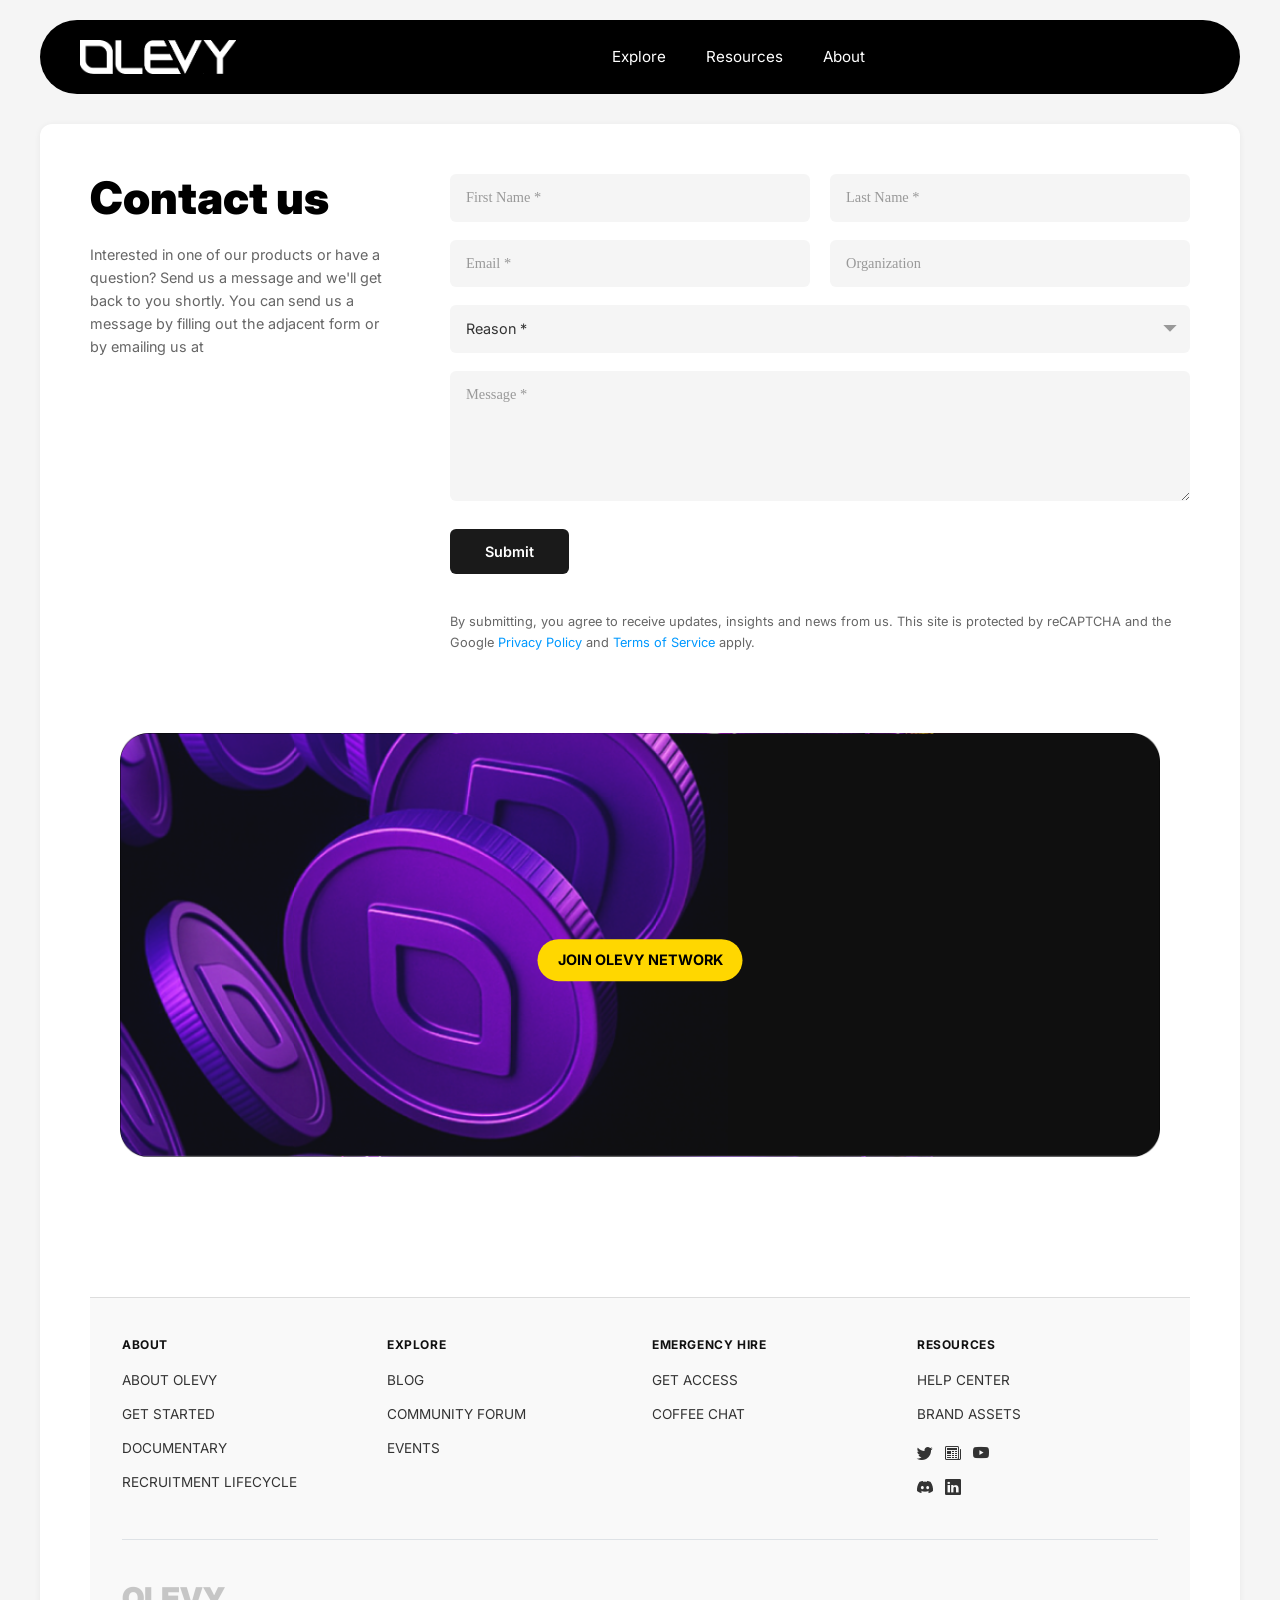
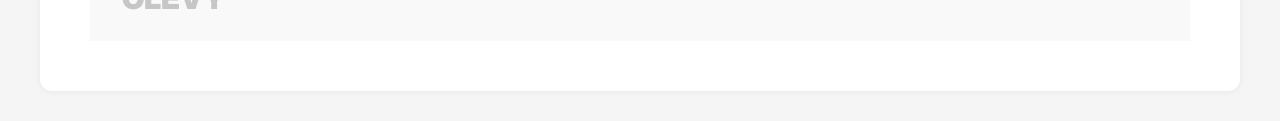
==== Contact-docs.html @ 502a25f0 "first commit olevy site" ====
<!doctype html>
<html lang="en">
  <head>
    <meta charset="utf-8" />
    <meta name="viewport" content="width=device-width, initial-scale=1" />
    <title>Olevy Contact — Bootstrap</title>
    <link href="https://cdn.jsdelivr.net/npm/bootstrap@5.3.3/dist/css/bootstrap.min.css" rel="stylesheet">
    <link href="https://cdn.jsdelivr.net/npm/bootstrap-icons@1.11.3/font/bootstrap-icons.css" rel="stylesheet">
    <link rel="stylesheet" href="/olevy-docs.css">
  </head>
  <body>
    <!-- Header -->
    <div class="header-rounded">
      <!-- <div class="logo">OLEVY</div> -->
       <img src="./img/tempImageuhaO3F 1.png" alt="" class="brand-logo">
      <nav>
        <a href="/olevy-docs.html">Explore</a>
        <a href="#">Resources</a>
        <a href="#">About</a>
      </nav>
    </div>

    <!-- Contact Section -->
    <div class="contact-container">
      <div class="contact-wrapper">
        <!-- Left Content -->
        <div class="contact-left">
          <h1>Contact us</h1>
          <p>Interested in one of our products or have a question? Send us a message and we'll get back to you shortly. You can send us a message by filling out the adjacent form or by emailing us at</p>
        </div>

        <!-- Right Form -->
        <div class="contact-right">
          <div class="form-row">
            <div class="form-group">
              <input type="text" class="form-input" placeholder="First Name *" required>
            </div>
            <div class="form-group">
              <input type="text" class="form-input" placeholder="Last Name *" required>
            </div>
          </div>

          <div class="form-row">
            <div class="form-group">
              <input type="email" class="form-input" placeholder="Email *" required>
            </div>
            <div class="form-group">
              <input type="text" class="form-input" placeholder="Organization">
            </div>
          </div>

          <div class="form-row full">
            <div class="form-group">
              <select class="form-select" required>
                <option value="">Reason *</option>
                <option value="general">General Inquiry</option>
                <option value="support">Support</option>
                <option value="partnership">Partnership</option>
                <option value="other">Other</option>
              </select>
            </div>
          </div>

          <div class="form-row full">
            <div class="form-group">
              <textarea class="form-input" placeholder="Message *" required></textarea>
            </div>
          </div>

          <button class="btn-submit">Submit</button>

          <div class="form-note">
            By submitting, you agree to receive updates, insights and news from us. This site is protected by reCAPTCHA and the Google <a href="#">Privacy Policy</a> and <a href="#">Terms of Service</a> apply.
          </div>
        </div>
      </div>
       <!-- Image Section -->
    <div class="image-section">
    <div style="position: relative; display: inline-block;">
      <img src="./img/Frame 40.png">
      <button class="join-button" style="position: absolute; top: 50%; left: 50%; transform: translate(-50%, -50%);">JOIN OLEVY NETWORK</button>
    </div>
    </div>
     <!-- Footer -->
    <footer>
      <div class="container">
        <div class="row g-4 mb-4">
          <div class="col-6 col-md-3">
            <h3>ABOUT</h3>
            <ul class="list-unstyled">
              <li><a href="#">ABOUT OLEVY</a></li>
              <li><a href="#">GET STARTED</a></li>
              <li><a href="#">DOCUMENTARY</a></li>
              <li><a href="#">RECRUITMENT LIFECYCLE</a></li>
            </ul>
          </div>
          <div class="col-6 col-md-3">
            <h3>EXPLORE</h3>
            <ul class="list-unstyled">
              <li><a href="#">BLOG</a></li>
              <li><a href="#">COMMUNITY FORUM</a></li>
              <li><a href="#">EVENTS</a></li>
            </ul>
          </div>
          <div class="col-6 col-md-3">
            <h3>EMERGENCY HIRE</h3>
            <ul class="list-unstyled">
              <li><a href="#">GET ACCESS</a></li>
              <li><a href="#">COFFEE CHAT</a></li>
            </ul>
          </div>
          <div class="col-6 col-md-3">
            <h3>RESOURCES</h3>
            <ul class="list-unstyled">
              <li><a href="#">HELP CENTER</a></li>
              <li><a href="#">BRAND ASSETS</a></li>
              <li class="mt-3">
                <div class="social-icons">
                  <a href="#"><i class="bi bi-twitter"></i></a>
                  <a href="#"><i class="bi bi-newspaper"></i></a>
                  <a href="#"><i class="bi bi-youtube"></i></a>
                </div>
              </li>
              <li>
                <div class="social-icons">
                  <a href="#"><i class="bi bi-discord"></i></a>
                  <a href="#"><i class="bi bi-linkedin"></i></a>
                </div>
              </li>
            </ul>
          </div>
        </div>
        <div class="border-top pt-3">
          <div class="footer-logo">OLEVY</div>
        </div>
      </div>
    </footer>

    </div>

   

   
    <script src="https://cdn.jsdelivr.net/npm/bootstrap@5.3.3/dist/js/bootstrap.bundle.min.js"></script>
  </body>
</html>
---- olevy-docs.css ----
/* Bootstrap-based Olevy Docs custom styles */
@import url('https://fonts.googleapis.com/css2?family=Inter:wght@400;600;700;800&display=swap');

:root {
  --bs-body-font-family: 'Inter', system-ui, -apple-system, 'Segoe UI', Roboto, 'Helvetica Neue', Arial;
}

body {
  font-family: 'Inter', sans-serif;
  background-color: #fff;
  color: #111;
}

.bg-black-custom {
  background-color: #000 !important;
}
.text-white-custom { color: #fff !important; }
.rounded-bottom { border-bottom-left-radius: .5rem; border-bottom-right-radius: .5rem; }

.brand .logo-text { color: #fff; }

.sidebar { 
  background-color: #fff; 
  border-color: #ddd; 
  padding-bottom: 2rem; 
  /* margin-top: 4rem;  */
  overflow-y: auto; /* vertical scrolling */
  scrollbar-width: thin; /* Firefox thin scrollbar */
  scrollbar-color: #888 #f1f1f1; /* thumb and track colors for Firefox */
  /* keep sidebar full height minus header */
  height: calc(100vh - 4.5rem);
}

/* WebKit scrollbar styles for a sleek professional look */
.sidebar::-webkit-scrollbar {
  width: 8px;
}
.sidebar::-webkit-scrollbar-track {
  background: #f1f1f1;
}
.sidebar::-webkit-scrollbar-thumb {
  background-color: #888;
  border-radius: 4px;
  border: 2px solid #f1f1f1;
}
.sidebar::-webkit-scrollbar-thumb:hover {
  background-color: #555;
}
.sidebar .accordion-button { color: #444; font-size: .95rem; }
.sidebar-child { font-size: .75rem; color: #666; display: block; padding: .25rem 0; }
.sidebar-child:hover { color: #000; }
.navbar-menu{white-space: nowrap;}

/* Footer small tweaks */
.footer { background: transparent; }
.footer .footer-title { font-size: 1.125rem; }

/* Utility overrides matching the React version */
.text-muted.small { font-size: .75rem; };

.search-field{
  border-radius: 50px;
  /* width: 17rem; */
  padding-right: 2rem;
  background-color: yellow;
}


@media (max-width: 880px) {
  .search-field{
    width: 11rem;
    background-color: red;
  }
}


@media (max-width: 767.98px) {
  .sidebar {
    /* start hidden on mobile, slide over content when opened */
    position: fixed;
    left: -100%;
    top: 4.5rem;
    height: calc(100vh - 4.5rem);
    width: 100%;
    max-width: 14rem;
    overflow-y: auto;
    z-index: 999;
    background: #fff;
    border-right: 1px solid #ddd;
    transition: left 0.25s ease;
  }

  .sidebar.open {
    left: 0;
  }

  main {
    opacity: 1;
    position: relative;
    margin-left: 0; /* don't reserve space for hidden sidebar */
  }
}

@media (min-width: 768px) {
  .sidebar {
    position: relative;
    margin-left: 0;
  }
  
  main {
    margin-left: 0;
  }
}

.brand-logo {
 width: 120px;
    height: 50px;

  object-fit: contain;
  display: inline-block;
}

@media (min-width: 768px) {
  .brand-logo {
    width: 156px;
        height: 44px;
  }
}

/* Hamburger Menu Styles */
.navbar-toggler {
  width: 50px;
  height: 40px;
  display: flex;
  align-items: center;
  justify-content: center;
  padding: 0;
}

.navbar-toggler-icon {
  width: 25px;
  height: 20px;
  display: inline-block;
  background: no-repeat center center;
  background-size: 100% 100%;
  background-image: url("data:image/svg+xml,%3csvg xmlns='http://www.w3.org/2000/svg' viewBox='0 0 30 30'%3e%3cpath stroke='%23fff' stroke-linecap='round' stroke-miterlimit='10' stroke-width='2' d='M4 7h22M4 15h22M4 23h22'/%3e%3c/svg%3e");
}

.mobile-menu {
  background-color: #1a1a1a;
  padding: 1rem;
  border-top: 1px solid #444;
  display: flex;
  flex-direction: column;
  gap: 0.5rem;
}

.mobile-menu a {
  color: #fff;
  text-decoration: none;
  padding: 0.75rem 0;
  border-bottom: 1px solid #333;
  font-size: 0.95rem;
}

.mobile-menu a:last-of-type {
  border-bottom: none;
}

@media (max-width: 575px) {
  header {
    padding: 0.75rem 0.5rem !important;
  }
  
  .brand-logo {
    width: 50px;
    height: 30px;
  }
  
  .mobile-menu {
    padding: 0.75rem;
  }
  
  .mobile-menu a {
    padding: 0.5rem 0;
    font-size: 0.85rem;
  }
  
  main {
    margin-left: 12rem;
  }
  
  .sidebar {
    max-width: 12rem !important;
  }
}

.form-control{
  border-radius: 20px;
}

#modalEmail{
  border-radius: 0px;
  padding: 10px;
}
#modalSubscribe{
padding: 10px;
}

/* ------------------------------------------------------------------------------------------------------------------ */
/*--------------------------------------------------- contact page style *---------------------------------------------/
/*------------------------------------------------------------------------------------------------------------------  */

   body {
        background-color: #f5f5f5;
      }

      /* Header Styling */
      .header-rounded {
        background-color: #000;
        color: #fff;
        border-radius: 50px;
        padding: 15px 40px;
        margin: 20px auto;
        max-width: 1200px;
        display: flex;
        align-items: center;
        justify-content: space-between;
        gap: 40px;
      }

      .header-rounded .logo {
        font-size: 1.3rem;
        font-weight: 900;
        white-space: nowrap;
      }

      .header-rounded nav {
        flex: 1;
        display: flex;
        justify-content: center;
        gap: 40px;
      }

      .header-rounded nav a {
        color: #fff;
        text-decoration: none;
        font-size: 0.95rem;
        transition: opacity 0.3s;
      }

      .header-rounded nav a:hover {
        opacity: 0.7;
      }

      @media (max-width: 768px) {
        .header-rounded {
          /* flex-direction: column; */
          /* gap: 20px; */
          padding: 15px 20px;
          border-radius: 30px;
          margin: 15px;
        }

        .header-rounded nav {
          gap: 20px;
          font-size: 0.85rem;
        }
      }

      /* Contact Container */
      .contact-container {
        background: #fff;
        border: none;
        box-shadow: 0 1px 6px rgba(0,0,0,0.06);
        border-radius: 12px;
        padding: 50px;
        margin: 30px auto;
        max-width: 1200px;
      }

      .contact-wrapper {
        display: grid;
        grid-template-columns: auto 1fr;
        gap: 60px;
        align-items: flex-start;
      }

      .contact-left {
        max-width: 300px;
      }

      .contact-left h1 {
        font-size: 2.8rem;
        font-weight: 900;
        margin-bottom: 20px;
        color: #000;
        line-height: 1.1;
      }

      .contact-left p {
        font-size: 0.9rem;
        color: #666;
        line-height: 1.6;
        margin-bottom: 0;
      }

      .contact-right {
        display: flex;
        flex-direction: column;
        gap: 18px;
        flex: 1;
      }

      /* Form Row */
      .form-row {
        display: grid;
        grid-template-columns: 1fr 1fr;
        gap: 20px;
      }

      .form-row.full {
        grid-template-columns: 1fr;
      }

      .form-group {
        display: flex;
        flex-direction: column;
      }

      .form-input {
        background-color: #f5f5f5;
        border: none;
        border-radius: 6px;
        padding: 13px 16px;
        font-size: 0.9rem;
        color: #333;
        font-family: -apple-system, BlinkMacSystemFont, 'Segoe UI', Roboto;
      }

      .form-input::placeholder {
        color: #999;
      }

      .form-input:focus {
        outline: none;
        background-color: #ececec;
      }

      .form-select {
        width: 100%;
        background-color: #f5f5f5;
        border: none;
        border-radius: 6px; 
        padding: 13px 16px;
        font-size: 0.9rem;
        color: #333;
        cursor: pointer;
        appearance: none;
        background-image: url("data:image/svg+xml,%3Csvg xmlns='http://www.w3.org/2000/svg' width='12' height='8' viewBox='0 0 12 8'%3E%3Cpath fill='%23999' d='M1 1l5 5 5-5'/%3E%3C/svg%3E");
        background-repeat: no-repeat;
        background-position: right 12px center;
        padding-right: 40px;
      }

      .form-select:focus {
        outline: none;
        background-color: #ececec;
      }

      textarea.form-input {
        resize: vertical;
        min-height: 130px;
        font-family: -apple-system, BlinkMacSystemFont, 'Segoe UI', Roboto;
      }

      .btn-submit {
        background-color: #1a1a1a;
        color: #fff;
        border: none;
        border-radius: 6px;
        padding: 12px 35px;
        font-size: 0.9rem;
        font-weight: 600;
        cursor: pointer;
        transition: background-color 0.3s;
        align-self: flex-start;
        margin-top: 10px;
      }

      .btn-submit:hover {
        background-color: #333;
      }

      .form-note {
        font-size: 0.8rem;
        color: #666;
        line-height: 1.6;
        margin-top: 20px;
      }

      .form-note a {
        color: #0099ff;
        text-decoration: none;
      }

      .form-note a:hover {
        text-decoration: underline;
      }

      @media (max-width: 1024px) {
        .contact-wrapper {
          grid-template-columns: 1fr;
          gap: 40px;
        }

        .contact-left {
          max-width: 100%;
        }
      }

      @media (max-width: 768px) {
        .contact-container {
          padding: 30px;
          margin: 20px;
        }

        .contact-left h1 {
          font-size: 2rem;
        }

        .form-row {
          grid-template-columns: 1fr;
          gap: 15px;
        }
      }

      @media (max-width: 576px) {
        .contact-container {
          padding: 20px;
          border-width: 2px;
        }

        .contact-left h1 {
          font-size: 1.8rem;
        }

        .form-input,
        .form-select {
          padding: 10px 12px;
          font-size: 0.85rem;
        }
      }

      /* Image Section */
      .image-section {
        /* background: linear-gradient(135deg, #1a1a1a 0%, #000 100%); */
        border-radius: 20px;
        padding: 50px 30px;
        text-align: center;
        margin: 30px auto;
        max-width: 1200px;
        overflow: hidden;
      }

      .image-section img {
        max-width: 100%;
        height: auto;
        border-radius: 8px;
        margin-bottom: 30px;
      }

      .join-button {
        background-color: #ffd700;
        color: #000;
        border: none;
        border-radius: 50px;
        padding: 10px 20px;
        font-size: 0.9rem;
        font-weight: 700;
        cursor: pointer;
        display: inline-block;
        transition: background-color 0.3s, transform 0.12s;
        white-space: nowrap;
        box-sizing: border-box;
        z-index: 2;
        min-width: 160px;
      }

      .join-button:hover {
        background-color: #ffed4e;
        transform: translateY(-1px);
      }

      @media (max-width: 480px) {
        .join-button {
          min-width: auto;
          padding: 8px 12px;
          font-size: 0.78rem;
          white-space: normal;
        }
      }

      /* Footer */
      footer {
        background-color: #f9f9f9;
        border-top: 1px solid #ddd;
        padding: 40px 20px 20px;
        margin-top: 60px;
      }

      footer h3 {
        font-size: 0.75rem;
        font-weight: 700;
        letter-spacing: 0.05em;
        margin-bottom: 15px;
        text-transform: uppercase;
      }

      footer a {
        font-size: 0.85rem;
        color: #333;
        text-decoration: none;
      }

      footer a:hover {
        color: #0099ff;
      }

      footer ul li {
        margin-bottom: 10px;
      }

      .footer-logo {
        font-size: 1.875rem;
        font-weight: 900;
        color: #000;
        opacity: 0.2;
        margin-top: 20px;
      }

      .social-icons {
        display: flex;
        gap: 12px;
      }

      .social-icons a {
        font-size: 1rem;
        color: #333;
      }

      /* Top banner */
      .top-banner{
        background: linear-gradient(90deg,#7c3aed,#9f7aea);
        color:#fff;
        padding:1rem;
        align-items:center;
        gap:.75rem;
      }
      .top-banner .banner-text{font-size:0.95rem}
      .top-banner .banner-link{color:rgba(255,255,255,0.95); font-weight:700; margin-left:.4rem}
      .top-banner .banner-close{background:transparent;border:0;color:#fff;font-size:1.1rem;padding:.25rem .5rem}

      /* Modal popup styles */
      .olevy-modal{
        position:fixed;
        inset:0;
        display:flex;
        align-items:center;
        justify-content:center;
        background:rgba(0,0,0,0.45);
        z-index:2000;
        padding:1rem;
      }
      .olevy-modal-content{
        background:#fff;
        border-radius:8px;
        max-width:680px;
        /* width:100%; */
        padding:1.5rem;
        box-shadow:0 8px 30px rgba(0,0,0,0.2);
        position:relative;
        text-align: center;
      }
      .olevy-modal-content h3{margin:0 0 .25rem 0}
      .olevy-modal-content p{margin:0 0 .75rem 0}
      .olevy-modal .modal-close{position:absolute;right:.6rem;top:.4rem;border:0;background:transparent;font-size:1.25rem}
      .olevy-modal .modal-form{margin-top:.5rem}

      /* Footer art responsive */
      .footer-art-wrap{display:flex;justify-content:center;align-items:center}
      .footer-art{width:100%;height:auto;max-height:220px;object-fit:contain;opacity:0.18}

      @media (max-width:768px){
        .footer-art{max-height:140px;opacity:0.28}
        .olevy-modal-content{max-width:92%;padding:1rem}
        .top-banner .banner-text{font-size:0.9rem}
      }

      @media (max-width:420px){
        .top-banner .banner-text{font-size:0.82rem}
        .brand-logo{width:44px;height:28px}
      }
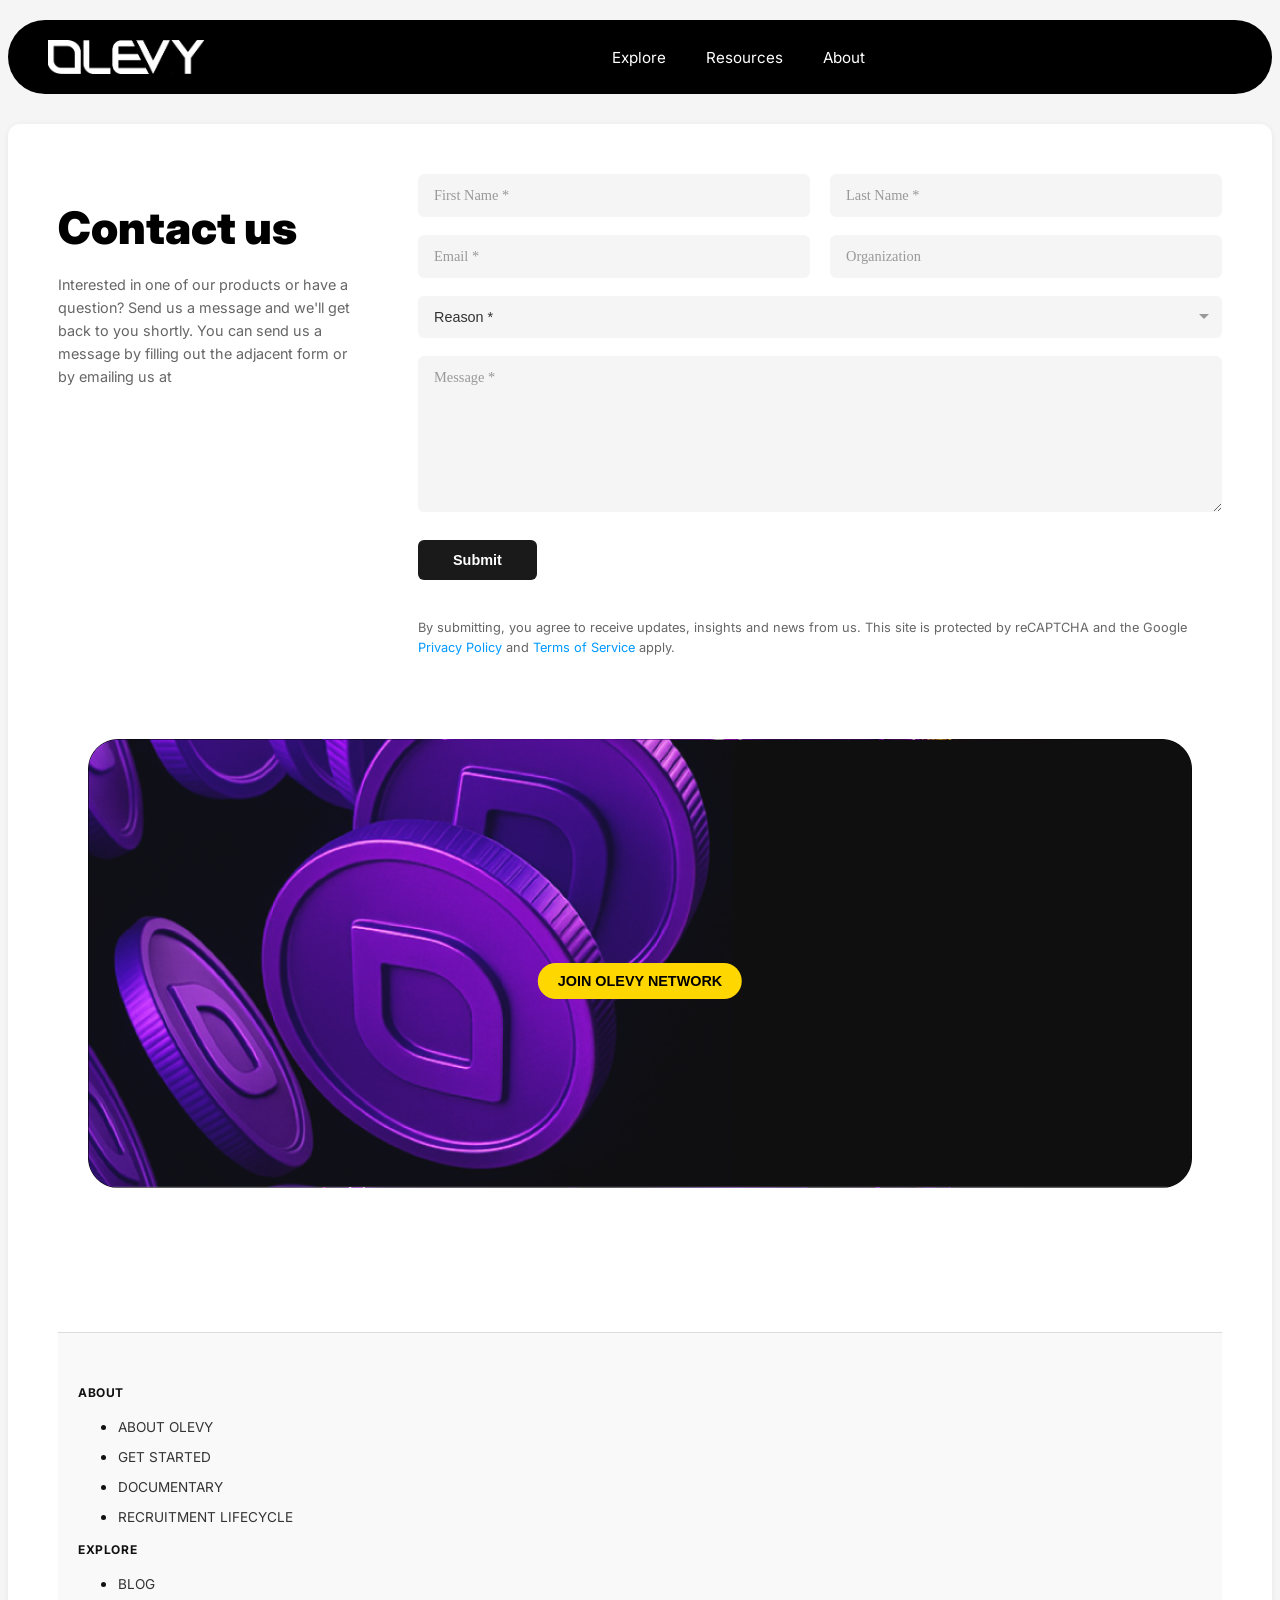
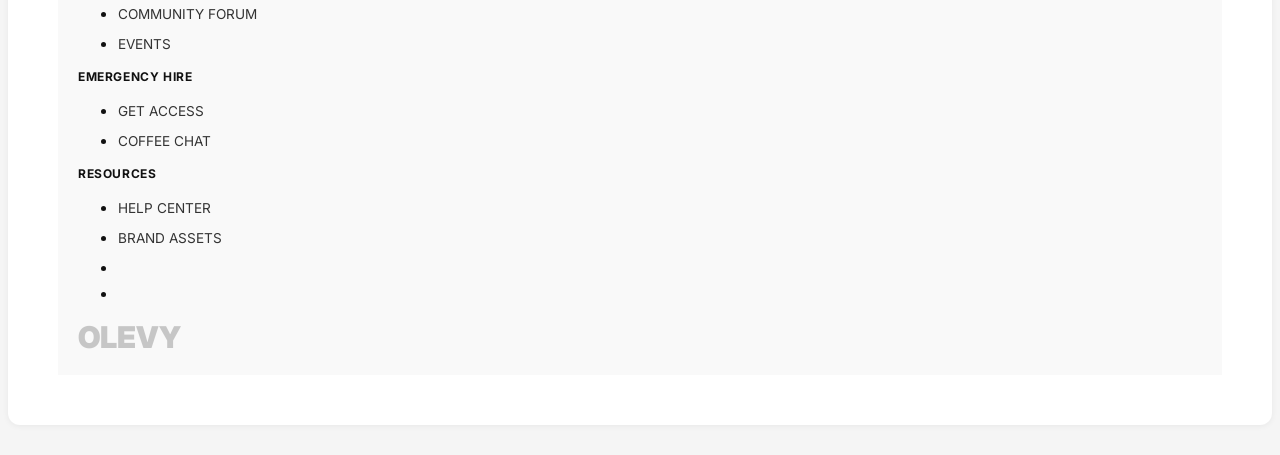
==== commit 7eadbca5: "new style changes added" ====
--- a/Contact-docs.html
+++ b/Contact-docs.html
@@ -4,9 +4,10 @@
     <meta charset="utf-8" />
     <meta name="viewport" content="width=device-width, initial-scale=1" />
     <title>Olevy Contact — Bootstrap</title>
-    <link href="https://cdn.jsdelivr.net/npm/bootstrap@5.3.3/dist/css/bootstrap.min.css" rel="stylesheet">
-    <link href="https://cdn.jsdelivr.net/npm/bootstrap-icons@1.11.3/font/bootstrap-icons.css" rel="stylesheet">
-    <link rel="stylesheet" href="/olevy-docs.css">
+    <!-- local Bootstrap CSS and icons (downloaded into the project) -->
+    <link href="vendor/bootstrap/css/bootstrap.min.css" rel="stylesheet">
+    <link href="vendor/bootstrap-icons/bootstrap-icons.css" rel="stylesheet">
+    <link rel="stylesheet" href="olevy-docs.css">
   </head>
   <body>
     <!-- Header -->
@@ -141,6 +142,7 @@
    
 
    
-    <script src="https://cdn.jsdelivr.net/npm/bootstrap@5.3.3/dist/js/bootstrap.bundle.min.js"></script>
+    <!-- local Bootstrap JS bundle -->
+    <script src="vendor/bootstrap/js/bootstrap.bundle.min.js"></script>
   </body>
 </html>
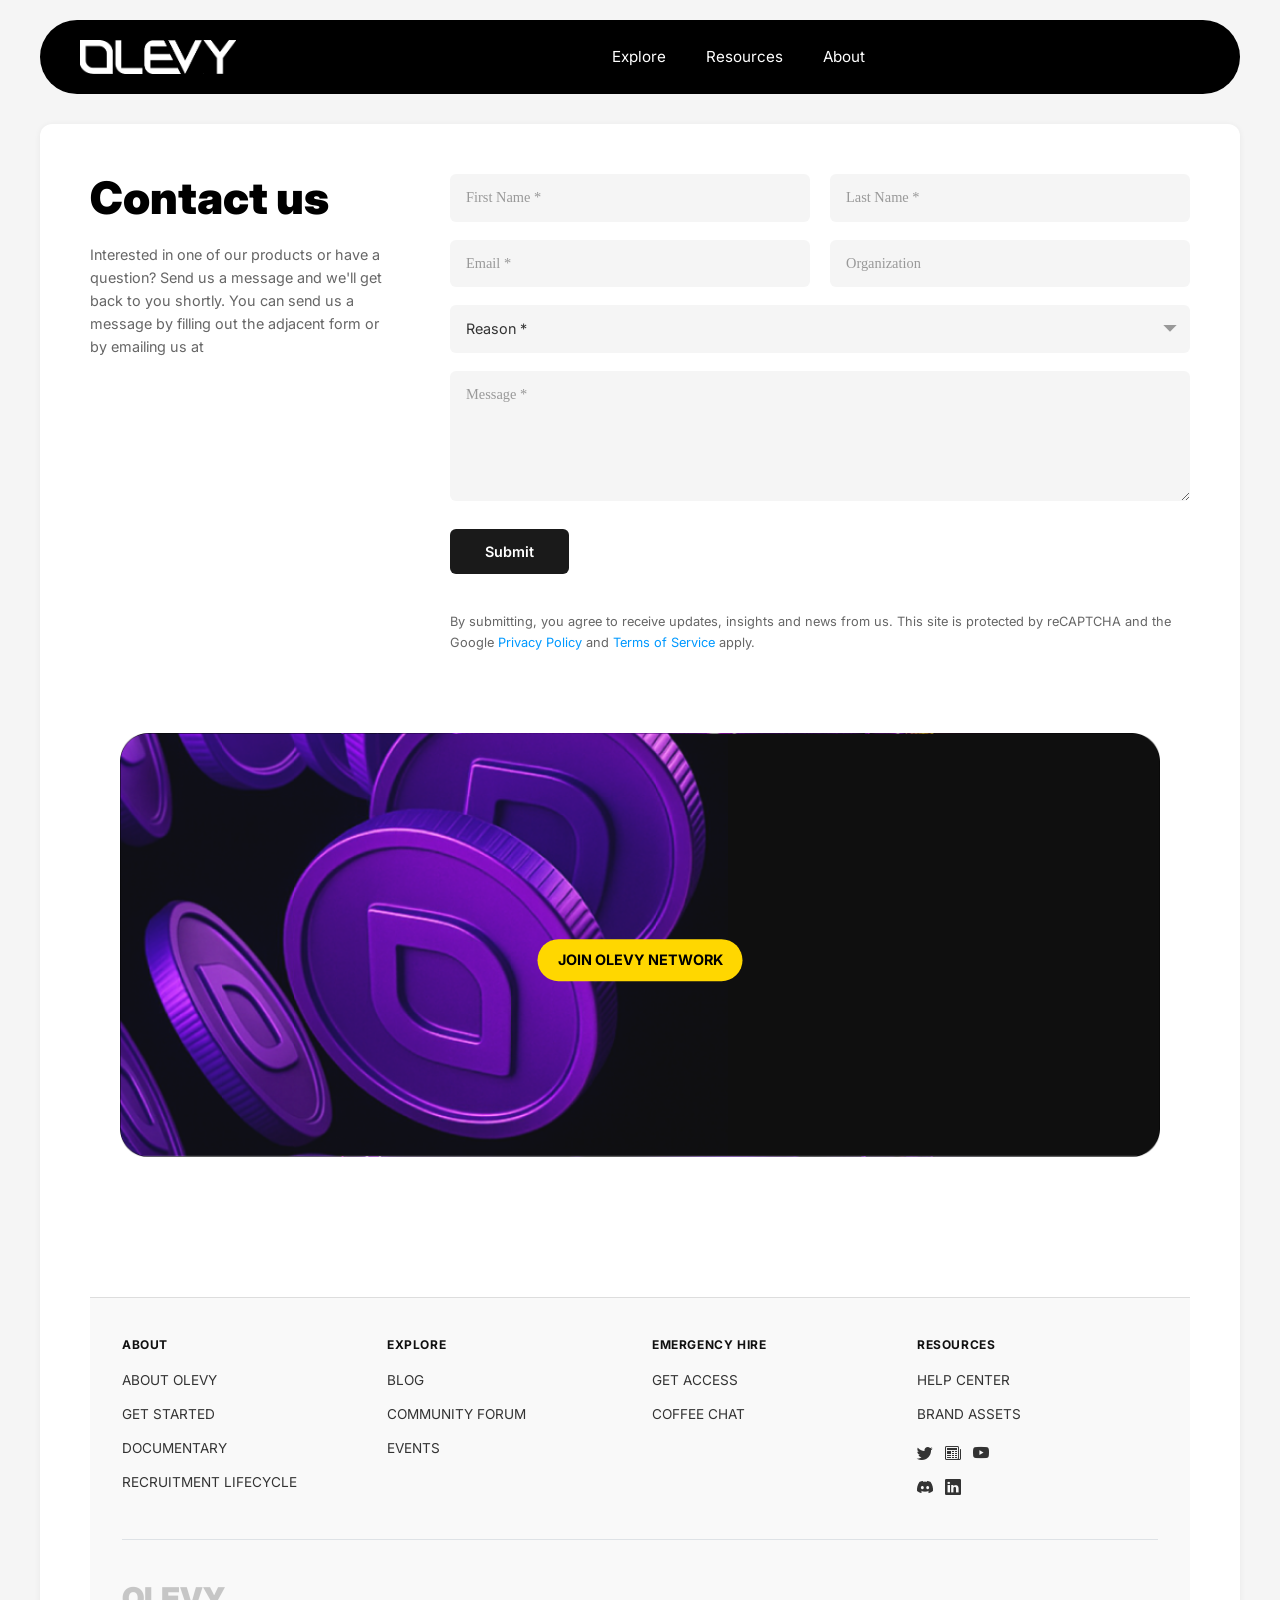
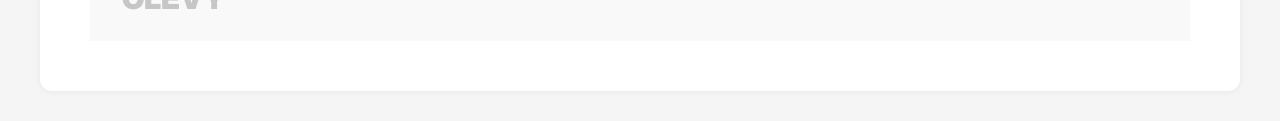
==== commit df2ad83c: "new style changes added and links updated" ====
--- a/Contact-docs.html
+++ b/Contact-docs.html
@@ -4,9 +4,8 @@
     <meta charset="utf-8" />
     <meta name="viewport" content="width=device-width, initial-scale=1" />
     <title>Olevy Contact — Bootstrap</title>
-    <!-- local Bootstrap CSS and icons (downloaded into the project) -->
-    <link href="vendor/bootstrap/css/bootstrap.min.css" rel="stylesheet">
-    <link href="vendor/bootstrap-icons/bootstrap-icons.css" rel="stylesheet">
+    <link href="https://cdn.jsdelivr.net/npm/bootstrap@5.3.3/dist/css/bootstrap.min.css" rel="stylesheet">
+    <link href="https://cdn.jsdelivr.net/npm/bootstrap-icons@1.11.3/font/bootstrap-icons.css" rel="stylesheet">
     <link rel="stylesheet" href="olevy-docs.css">
   </head>
   <body>
@@ -15,7 +14,7 @@
       <!-- <div class="logo">OLEVY</div> -->
        <img src="./img/tempImageuhaO3F 1.png" alt="" class="brand-logo">
       <nav>
-        <a href="/olevy-docs.html">Explore</a>
+        <a href="olevy-docs.html">Explore</a>
         <a href="#">Resources</a>
         <a href="#">About</a>
       </nav>
@@ -142,7 +141,6 @@
    
 
    
-    <!-- local Bootstrap JS bundle -->
-    <script src="vendor/bootstrap/js/bootstrap.bundle.min.js"></script>
+    <script src="https://cdn.jsdelivr.net/npm/bootstrap@5.3.3/dist/js/bootstrap.bundle.min.js"></script>
   </body>
 </html>
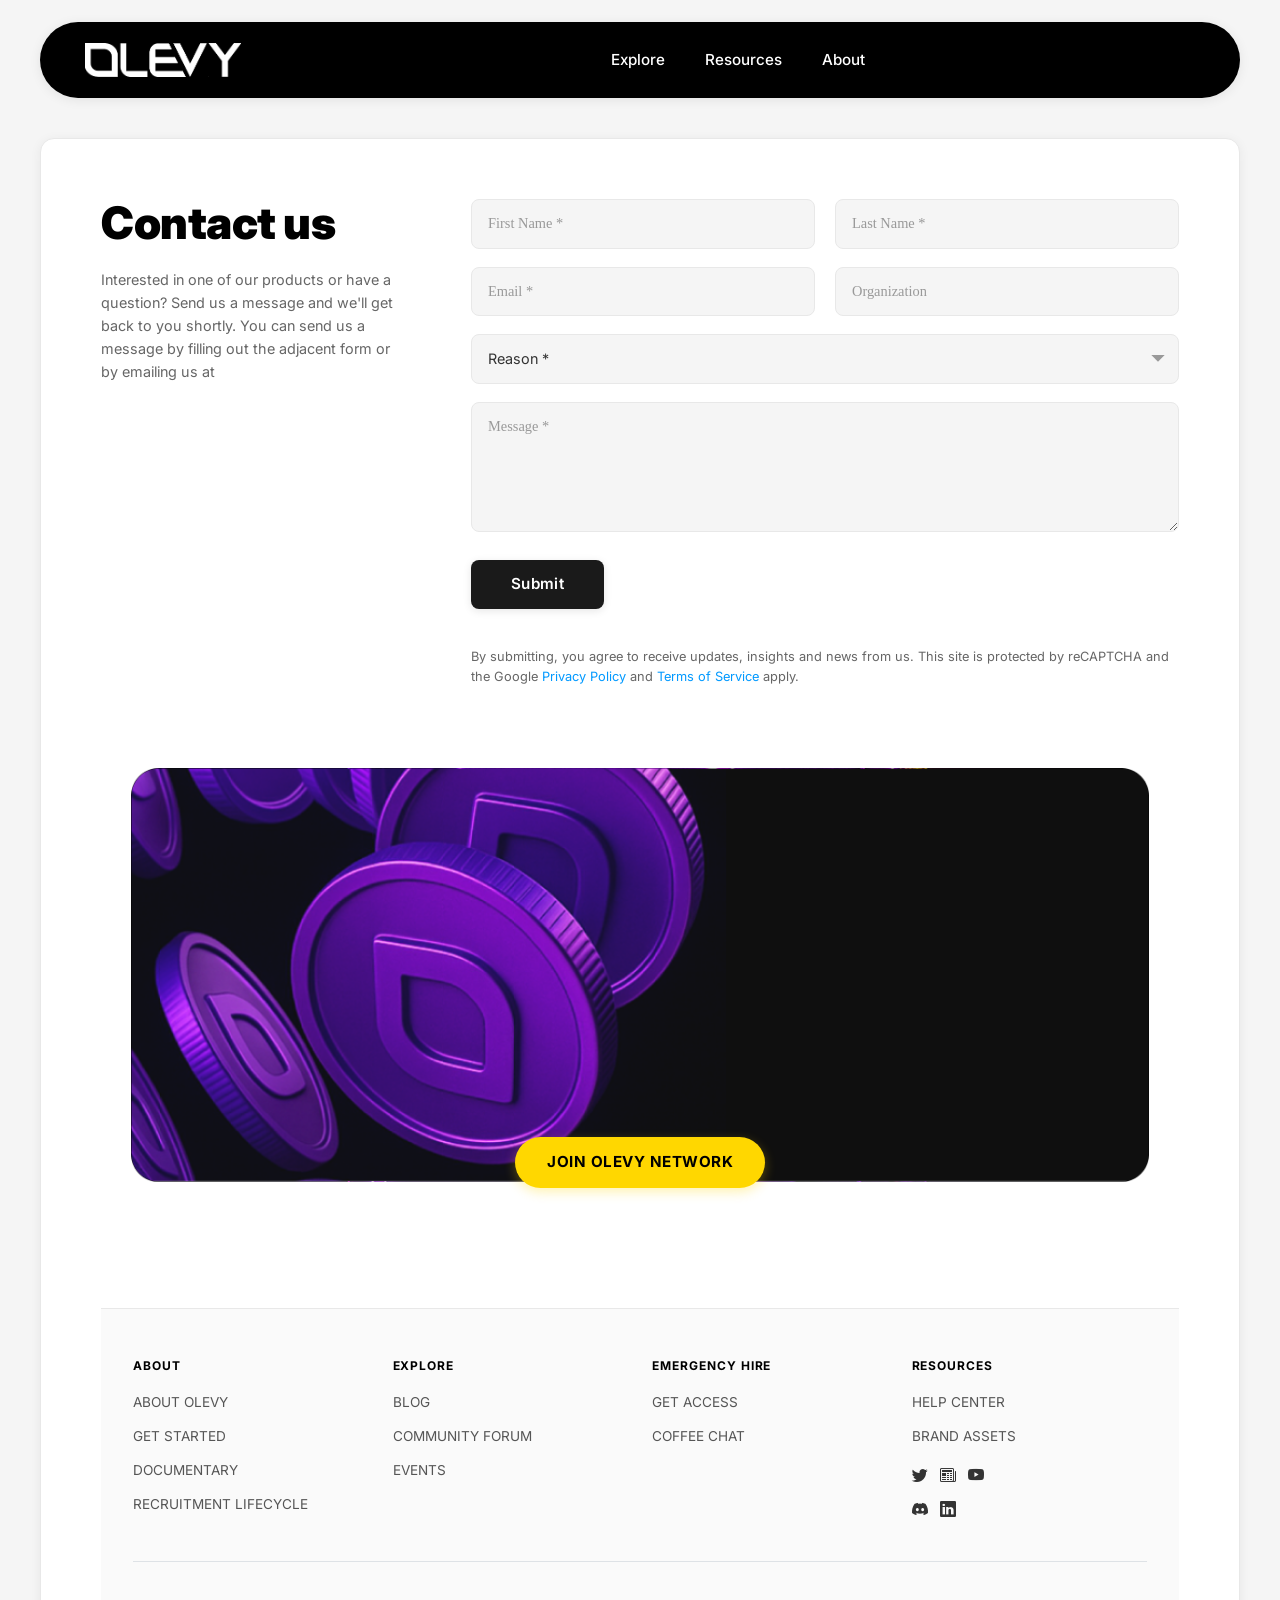
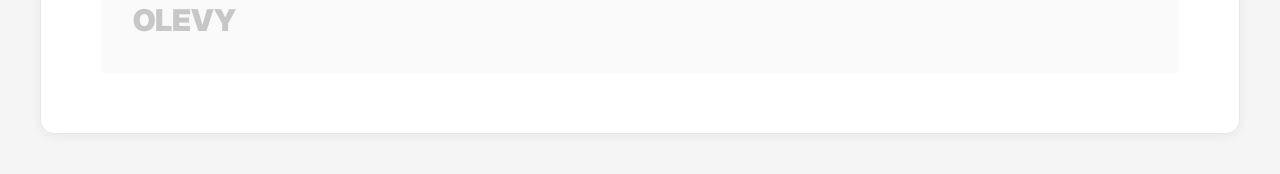
==== commit fe0d531e: "Fix modal behavior and improve site responsiveness" ====
--- a/Contact-docs.html
+++ b/Contact-docs.html
@@ -3,7 +3,7 @@
   <head>
     <meta charset="utf-8" />
     <meta name="viewport" content="width=device-width, initial-scale=1" />
-    <title>Olevy Contact — Bootstrap</title>
+    <title>Olevy Contact</title>
     <link href="https://cdn.jsdelivr.net/npm/bootstrap@5.3.3/dist/css/bootstrap.min.css" rel="stylesheet">
     <link href="https://cdn.jsdelivr.net/npm/bootstrap-icons@1.11.3/font/bootstrap-icons.css" rel="stylesheet">
     <link rel="stylesheet" href="olevy-docs.css">
@@ -76,10 +76,8 @@
       </div>
        <!-- Image Section -->
     <div class="image-section">
-    <div style="position: relative; display: inline-block;">
-      <img src="./img/Frame 40.png">
-      <button class="join-button" style="position: absolute; top: 50%; left: 50%; transform: translate(-50%, -50%);">JOIN OLEVY NETWORK</button>
-    </div>
+      <img src="./img/Frame 40.png" class="section-image" alt="Olevy Network">
+      <button class="join-button">JOIN OLEVY NETWORK</button>
     </div>
      <!-- Footer -->
     <footer>
@@ -138,7 +136,38 @@
 
     </div>
 
-   
+   <script>
+  window.addEventListener('DOMContentLoaded', function () {
+    const modal = document.querySelector('.olevy-modal');
+    if (!modal) return;
+
+    // Don't show if user already dismissed it this session
+    if (sessionStorage.getItem('olevyModalDismissed')) {
+      modal.style.display = 'none';
+      return;
+    }
+
+    // Show the modal
+    modal.style.display = 'flex';
+
+    // Close button logic
+    const closeBtn = modal.querySelector('.modal-close');
+    if (closeBtn) {
+      closeBtn.addEventListener('click', function () {
+        modal.style.display = 'none';
+        sessionStorage.setItem('olevyModalDismissed', 'true'); // Remember it was closed
+      });
+    }
+
+    // Also close on backdrop click
+    modal.addEventListener('click', function (e) {
+      if (e.target === modal) {
+        modal.style.display = 'none';
+        sessionStorage.setItem('olevyModalDismissed', 'true');
+      }
+    });
+  });
+</script>
 
    
     <script src="https://cdn.jsdelivr.net/npm/bootstrap@5.3.3/dist/js/bootstrap.bundle.min.js"></script>
--- a/olevy-docs.css
+++ b/olevy-docs.css
@@ -220,13 +220,19 @@
         background-color: #000;
         color: #fff;
         border-radius: 50px;
-        padding: 15px 40px;
-        margin: 20px auto;
+        padding: 16px 45px;
+        margin: 22px auto;
         max-width: 1200px;
         display: flex;
         align-items: center;
         justify-content: space-between;
         gap: 40px;
+        box-shadow: 0 2px 12px rgba(0, 0, 0, 0.08);
+        transition: box-shadow 0.3s ease;
+      }
+
+      .header-rounded:hover {
+        box-shadow: 0 4px 16px rgba(0, 0, 0, 0.12);
       }
 
       .header-rounded .logo {
@@ -246,11 +252,13 @@
         color: #fff;
         text-decoration: none;
         font-size: 0.95rem;
-        transition: opacity 0.3s;
+        font-weight: 500;
+        transition: opacity 0.3s ease, color 0.3s ease;
+        position: relative;
       }
 
       .header-rounded nav a:hover {
-        opacity: 0.7;
+        opacity: 0.8;
       }
 
       @media (max-width: 768px) {
@@ -271,18 +279,18 @@
       /* Contact Container */
       .contact-container {
         background: #fff;
-        border: none;
-        box-shadow: 0 1px 6px rgba(0,0,0,0.06);
-        border-radius: 12px;
-        padding: 50px;
-        margin: 30px auto;
+        border: 1px solid #e8e8e8;
+        box-shadow: 0 2px 12px rgba(0, 0, 0, 0.06);
+        border-radius: 14px;
+        padding: 60px;
+        margin: 40px auto;
         max-width: 1200px;
       }
 
       .contact-wrapper {
         display: grid;
         grid-template-columns: auto 1fr;
-        gap: 60px;
+        gap: 70px;
         align-items: flex-start;
       }
 
@@ -296,6 +304,7 @@
         margin-bottom: 20px;
         color: #000;
         line-height: 1.1;
+        letter-spacing: -0.5px;
       }
 
       .contact-left p {
@@ -330,12 +339,13 @@
 
       .form-input {
         background-color: #f5f5f5;
-        border: none;
-        border-radius: 6px;
+        border: 1px solid #e8e8e8;
+        border-radius: 8px;
         padding: 13px 16px;
         font-size: 0.9rem;
         color: #333;
         font-family: -apple-system, BlinkMacSystemFont, 'Segoe UI', Roboto;
+        transition: background-color 0.2s ease, border-color 0.2s ease, box-shadow 0.2s ease;
       }
 
       .form-input::placeholder {
@@ -344,14 +354,16 @@
 
       .form-input:focus {
         outline: none;
-        background-color: #ececec;
+        background-color: #fff;
+        border-color: #1a1a1a;
+        box-shadow: 0 0 0 3px rgba(26, 26, 26, 0.08);
       }
 
       .form-select {
         width: 100%;
         background-color: #f5f5f5;
-        border: none;
-        border-radius: 6px; 
+        border: 1px solid #e8e8e8;
+        border-radius: 8px; 
         padding: 13px 16px;
         font-size: 0.9rem;
         color: #333;
@@ -361,11 +373,14 @@
         background-repeat: no-repeat;
         background-position: right 12px center;
         padding-right: 40px;
+        transition: background-color 0.2s ease, border-color 0.2s ease, box-shadow 0.2s ease;
       }
 
       .form-select:focus {
         outline: none;
-        background-color: #ececec;
+        background-color: #fff;
+        border-color: #1a1a1a;
+        box-shadow: 0 0 0 3px rgba(26, 26, 26, 0.08);
       }
 
       textarea.form-input {
@@ -378,18 +393,26 @@
         background-color: #1a1a1a;
         color: #fff;
         border: none;
-        border-radius: 6px;
-        padding: 12px 35px;
-        font-size: 0.9rem;
+        border-radius: 8px;
+        padding: 13px 40px;
+        font-size: 0.95rem;
         font-weight: 600;
         cursor: pointer;
-        transition: background-color 0.3s;
+        transition: background-color 0.3s ease, transform 0.2s ease, box-shadow 0.3s ease;
         align-self: flex-start;
         margin-top: 10px;
+        box-shadow: 0 2px 8px rgba(0, 0, 0, 0.1);
+        letter-spacing: 0.3px;
       }
 
       .btn-submit:hover {
         background-color: #333;
+        transform: translateY(-2px);
+        box-shadow: 0 4px 12px rgba(0, 0, 0, 0.15);
+      }
+
+      .btn-submit:active {
+        transform: translateY(0);
       }
 
       .form-note {
@@ -408,25 +431,23 @@
         text-decoration: underline;
       }
 
-      @media (max-width: 1024px) {
+      @media (max-width: 768px) {
+        .contact-container {
+          padding: 40px;
+          margin: 25px;
+        }
+
+        .contact-left h1 {
+          font-size: 2.2rem;
+        }
+
         .contact-wrapper {
           grid-template-columns: 1fr;
-          gap: 40px;
+          gap: 50px;
         }
 
         .contact-left {
           max-width: 100%;
-        }
-      }
-
-      @media (max-width: 768px) {
-        .contact-container {
-          padding: 30px;
-          margin: 20px;
-        }
-
-        .contact-left h1 {
-          font-size: 2rem;
         }
 
         .form-row {
@@ -437,37 +458,48 @@
 
       @media (max-width: 576px) {
         .contact-container {
-          padding: 20px;
-          border-width: 2px;
+          padding: 25px;
+          border-width: 1px;
+          margin: 15px;
         }
 
         .contact-left h1 {
           font-size: 1.8rem;
+          margin-bottom: 16px;
         }
 
         .form-input,
         .form-select {
-          padding: 10px 12px;
-          font-size: 0.85rem;
+          padding: 11px 14px;
+          font-size: 0.9rem;
+        }
+
+        .btn-submit {
+          padding: 11px 30px;
+          font-size: 0.9rem;
         }
       }
 
       /* Image Section */
       .image-section {
-        /* background: linear-gradient(135deg, #1a1a1a 0%, #000 100%); */
+        position: relative;
         border-radius: 20px;
         padding: 50px 30px;
         text-align: center;
         margin: 30px auto;
         max-width: 1200px;
-        overflow: hidden;
-      }
-
-      .image-section img {
+        overflow: visible;
+        display: flex;
+        flex-direction: column;
+        align-items: center;
+      }
+
+      .image-section .section-image {
         max-width: 100%;
         height: auto;
-        border-radius: 8px;
-        margin-bottom: 30px;
+        border-radius: 12px;
+        margin-bottom: 0;
+        display: block;
       }
 
       .join-button {
@@ -475,56 +507,90 @@
         color: #000;
         border: none;
         border-radius: 50px;
-        padding: 10px 20px;
-        font-size: 0.9rem;
+        padding: 14px 32px;
+        font-size: 0.95rem;
         font-weight: 700;
+        letter-spacing: 0.5px;
         cursor: pointer;
         display: inline-block;
-        transition: background-color 0.3s, transform 0.12s;
+        transition: background-color 0.3s ease, transform 0.2s ease, box-shadow 0.3s ease;
         white-space: nowrap;
         box-sizing: border-box;
         z-index: 2;
-        min-width: 160px;
+        margin-top: -45px;
+        position: relative;
+        box-shadow: 0 4px 12px rgba(255, 215, 0, 0.3);
       }
 
       .join-button:hover {
         background-color: #ffed4e;
-        transform: translateY(-1px);
+        transform: translateY(-2px);
+        box-shadow: 0 6px 16px rgba(255, 215, 0, 0.4);
+      }
+
+      .join-button:active {
+        transform: translateY(0);
+      }
+
+      @media (max-width: 768px) {
+        .image-section {
+          padding: 40px 20px;
+        }
+
+        .join-button {
+          padding: 12px 28px;
+          font-size: 0.9rem;
+          margin-top: -35px;
+        }
       }
 
       @media (max-width: 480px) {
+        .image-section {
+          padding: 25px 15px;
+        }
+
         .join-button {
-          min-width: auto;
-          padding: 8px 12px;
-          font-size: 0.78rem;
-          white-space: normal;
+          padding: 10px 20px;
+          font-size: 0.8rem;
+          margin-top: -30px;
+          letter-spacing: 0.3px;
+        }
+      }
+
+      @media (max-width: 360px) {
+        .join-button {
+          padding: 9px 16px;
+          font-size: 0.75rem;
+          margin-top: -25px;
         }
       }
 
       /* Footer */
       footer {
-        background-color: #f9f9f9;
-        border-top: 1px solid #ddd;
-        padding: 40px 20px 20px;
-        margin-top: 60px;
+        background-color: #fafafa;
+        border-top: 1px solid #e8e8e8;
+        padding: 50px 20px 30px;
+        margin-top: 70px;
       }
 
       footer h3 {
         font-size: 0.75rem;
         font-weight: 700;
-        letter-spacing: 0.05em;
-        margin-bottom: 15px;
+        letter-spacing: 0.08em;
+        margin-bottom: 16px;
         text-transform: uppercase;
+        color: #000;
       }
 
       footer a {
         font-size: 0.85rem;
-        color: #333;
+        color: #555;
         text-decoration: none;
+        transition: color 0.3s ease;
       }
 
       footer a:hover {
-        color: #0099ff;
+        color: #1a1a1a;
       }
 
       footer ul li {
@@ -573,19 +639,36 @@
         padding:1rem;
       }
       .olevy-modal-content{
-        background:#fff;
-        border-radius:8px;
-        max-width:680px;
-        /* width:100%; */
-        padding:1.5rem;
-        box-shadow:0 8px 30px rgba(0,0,0,0.2);
-        position:relative;
+        background: #fff;
+        border-radius: 12px;
+        max-width: 680px;
+        padding: 2rem;
+        box-shadow: 0 10px 40px rgba(0, 0, 0, 0.15);
+        position: relative;
         text-align: center;
+        animation: modalSlideIn 0.3s ease;
+      }
+
+      @keyframes modalSlideIn {
+        from {
+          opacity: 0;
+          transform: scale(0.95);
+        }
+        to {
+          opacity: 1;
+          transform: scale(1);
+        }
       }
       .olevy-modal-content h3{margin:0 0 .25rem 0}
       .olevy-modal-content p{margin:0 0 .75rem 0}
       .olevy-modal .modal-close{position:absolute;right:.6rem;top:.4rem;border:0;background:transparent;font-size:1.25rem}
-      .olevy-modal .modal-form{margin-top:.5rem}
+      .olevy-modal .modal-form input, .olevy-modal .modal-form button {
+        transition: box-shadow 0.2s ease, border-color 0.2s ease;
+      }
+
+      .olevy-modal .modal-form input:focus {
+        box-shadow: 0 0 0 3px rgba(26, 26, 26, 0.08);
+      }
 
       /* Footer art responsive */
       .footer-art-wrap{display:flex;justify-content:center;align-items:center}
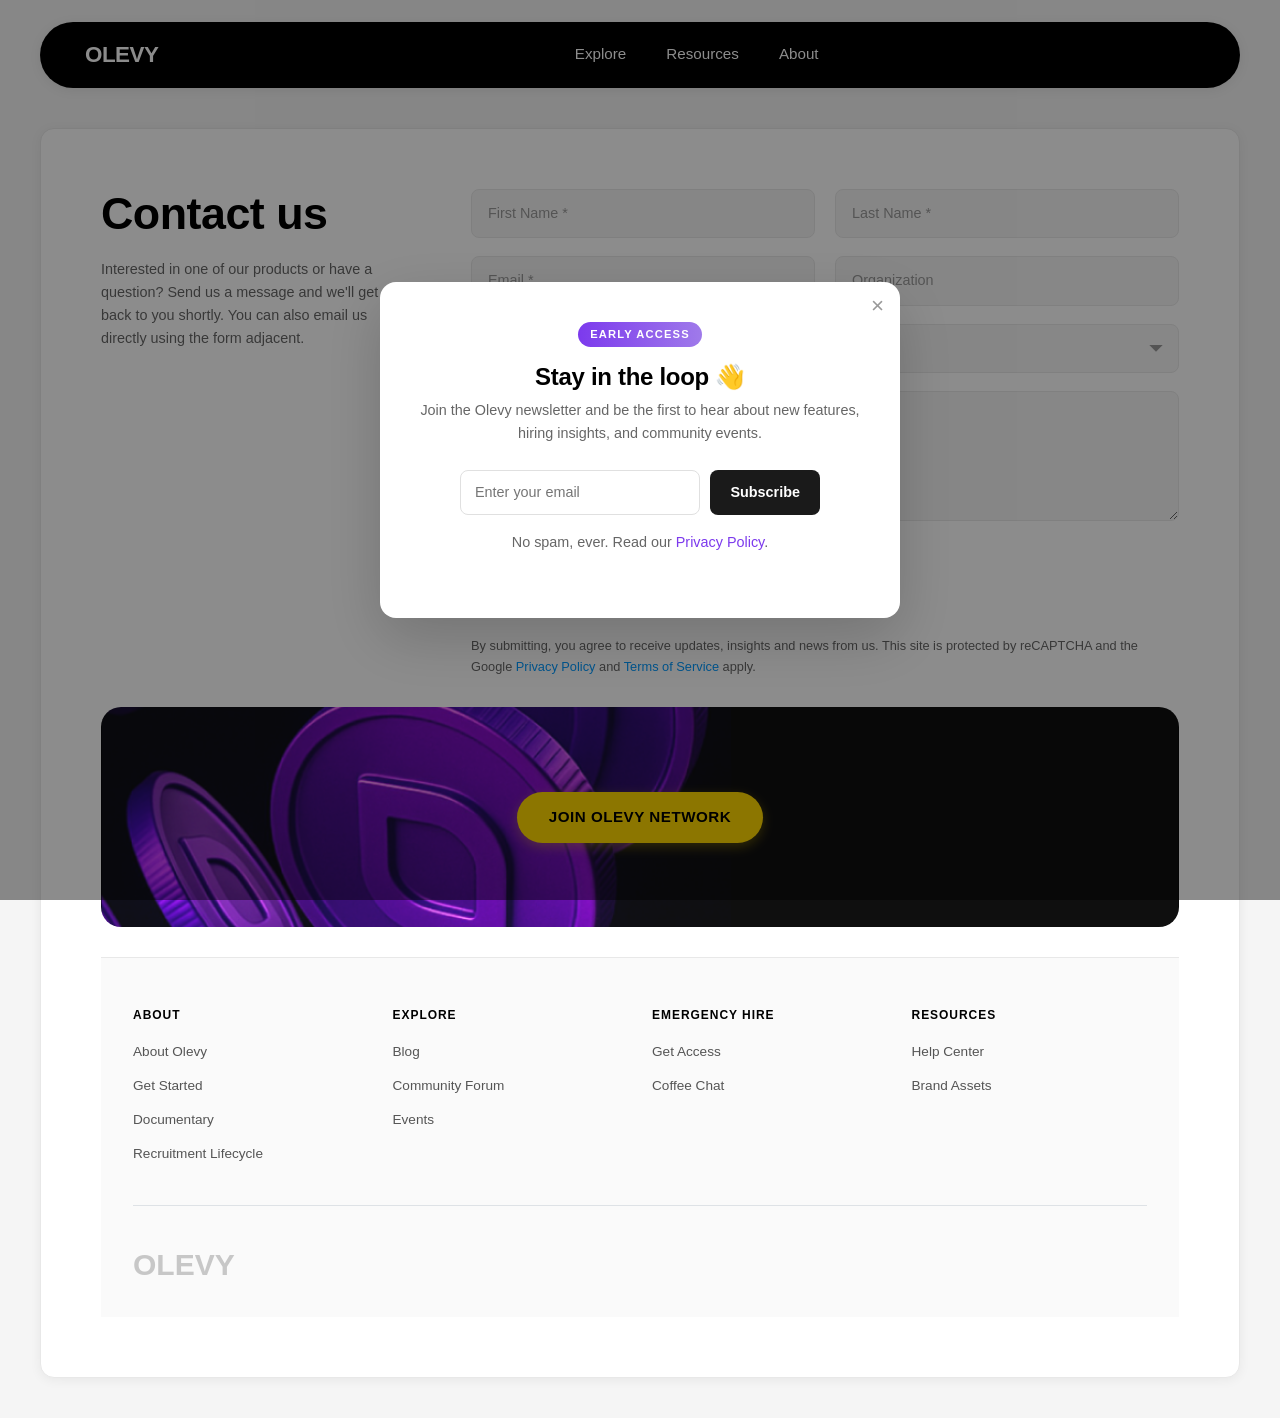
==== commit e1a825dc: "Changes in css adjusted and update links" ====
--- a/Contact-docs.html
+++ b/Contact-docs.html
@@ -1,32 +1,41 @@
-<!doctype html>
-<html lang="en">
-  <head>
+<head>
     <meta charset="utf-8" />
     <meta name="viewport" content="width=device-width, initial-scale=1" />
     <title>Olevy Contact</title>
-    <link href="https://cdn.jsdelivr.net/npm/bootstrap@5.3.3/dist/css/bootstrap.min.css" rel="stylesheet">
-    <link href="https://cdn.jsdelivr.net/npm/bootstrap-icons@1.11.3/font/bootstrap-icons.css" rel="stylesheet">
-    <link rel="stylesheet" href="olevy-docs.css">
+    <link href="./bootstrap-5.3.8-dist/bootstrap-5.3.8-dist/css/bootstrap.css" rel="stylesheet">
+    <link rel="stylesheet" href="./Contact-doc.css">
+    <style>
+     
+    </style>
   </head>
   <body>
-    <!-- Header -->
+
+    <!-- ── Top Banner ───────────────────────────────── -->
+    <!-- <div class="top-banner" id="topBanner">
+      <span class="banner-text">
+        🚀 Olevy Network is now open for early access.
+        <a href="#" class="banner-link">Learn more →</a>
+      </span>
+      <button class="banner-close" id="bannerClose" aria-label="Close banner">×</button>
+    </div> -->
+
+    <!-- ── Header ───────────────────────────────────── -->
     <div class="header-rounded">
-      <!-- <div class="logo">OLEVY</div> -->
-       <img src="./img/tempImageuhaO3F 1.png" alt="" class="brand-logo">
+      <div class="logo">OLEVY</div>
       <nav>
-        <a href="olevy-docs.html">Explore</a>
+        <a href="#">Explore</a>
         <a href="#">Resources</a>
         <a href="#">About</a>
       </nav>
     </div>
 
-    <!-- Contact Section -->
+    <!-- ── Contact Section ──────────────────────────── -->
     <div class="contact-container">
       <div class="contact-wrapper">
-        <!-- Left Content -->
+        <!-- Left -->
         <div class="contact-left">
           <h1>Contact us</h1>
-          <p>Interested in one of our products or have a question? Send us a message and we'll get back to you shortly. You can send us a message by filling out the adjacent form or by emailing us at</p>
+          <p>Interested in one of our products or have a question? Send us a message and we'll get back to you shortly. You can also email us directly using the form adjacent.</p>
         </div>
 
         <!-- Right Form -->
@@ -39,7 +48,6 @@
               <input type="text" class="form-input" placeholder="Last Name *" required>
             </div>
           </div>
-
           <div class="form-row">
             <div class="form-group">
               <input type="email" class="form-input" placeholder="Email *" required>
@@ -48,7 +56,6 @@
               <input type="text" class="form-input" placeholder="Organization">
             </div>
           </div>
-
           <div class="form-row full">
             <div class="form-group">
               <select class="form-select" required>
@@ -60,116 +67,159 @@
               </select>
             </div>
           </div>
-
           <div class="form-row full">
             <div class="form-group">
               <textarea class="form-input" placeholder="Message *" required></textarea>
             </div>
           </div>
-
           <button class="btn-submit">Submit</button>
-
           <div class="form-note">
-            By submitting, you agree to receive updates, insights and news from us. This site is protected by reCAPTCHA and the Google <a href="#">Privacy Policy</a> and <a href="#">Terms of Service</a> apply.
+            By submitting, you agree to receive updates, insights and news from us. This site is protected by reCAPTCHA and the Google
+            <a href="#">Privacy Policy</a> and <a href="#">Terms of Service</a> apply.
           </div>
         </div>
       </div>
-       <!-- Image Section -->
-    <div class="image-section">
-      <img src="./img/Frame 40.png" class="section-image" alt="Olevy Network">
-      <button class="join-button">JOIN OLEVY NETWORK</button>
+
+      <!-- Image / CTA Section -->
+      <div class="image-section">
+      
+        <button class="join-button">JOIN OLEVY NETWORK</button>
+      </div>
+
+      <!-- Footer -->
+      <footer>
+        <div class="container">
+          <div class="row g-4 mb-4">
+            <div class="col-6 col-md-3">
+              <h3>About</h3>
+              <ul class="list-unstyled">
+                <li><a href="#">About Olevy</a></li>
+                <li><a href="#">Get Started</a></li>
+                <li><a href="#">Documentary</a></li>
+                <li><a href="#">Recruitment Lifecycle</a></li>
+              </ul>
+            </div>
+            <div class="col-6 col-md-3">
+              <h3>Explore</h3>
+              <ul class="list-unstyled">
+                <li><a href="#">Blog</a></li>
+                <li><a href="#">Community Forum</a></li>
+                <li><a href="#">Events</a></li>
+              </ul>
+            </div>
+            <div class="col-6 col-md-3">
+              <h3>Emergency Hire</h3>
+              <ul class="list-unstyled">
+                <li><a href="#">Get Access</a></li>
+                <li><a href="#">Coffee Chat</a></li>
+              </ul>
+            </div>
+            <div class="col-6 col-md-3">
+              <h3>Resources</h3>
+              <ul class="list-unstyled">
+                <li><a href="#">Help Center</a></li>
+                <li><a href="#">Brand Assets</a></li>
+                <li class="mt-3">
+                  <div class="social-icons">
+                    <a href="#"><i class="bi bi-twitter"></i></a>
+                    <a href="#"><i class="bi bi-newspaper"></i></a>
+                    <a href="#"><i class="bi bi-youtube"></i></a>
+                  </div>
+                </li>
+                <li class="mt-2">
+                  <div class="social-icons">
+                    <a href="#"><i class="bi bi-discord"></i></a>
+                    <a href="#"><i class="bi bi-linkedin"></i></a>
+                  </div>
+                </li>
+              </ul>
+            </div>
+          </div>
+          <div class="border-top pt-3">
+            <div class="footer-logo">OLEVY</div>
+          </div>
+        </div>
+      </footer>
     </div>
-     <!-- Footer -->
-    <footer>
-      <div class="container">
-        <div class="row g-4 mb-4">
-          <div class="col-6 col-md-3">
-            <h3>ABOUT</h3>
-            <ul class="list-unstyled">
-              <li><a href="#">ABOUT OLEVY</a></li>
-              <li><a href="#">GET STARTED</a></li>
-              <li><a href="#">DOCUMENTARY</a></li>
-              <li><a href="#">RECRUITMENT LIFECYCLE</a></li>
-            </ul>
-          </div>
-          <div class="col-6 col-md-3">
-            <h3>EXPLORE</h3>
-            <ul class="list-unstyled">
-              <li><a href="#">BLOG</a></li>
-              <li><a href="#">COMMUNITY FORUM</a></li>
-              <li><a href="#">EVENTS</a></li>
-            </ul>
-          </div>
-          <div class="col-6 col-md-3">
-            <h3>EMERGENCY HIRE</h3>
-            <ul class="list-unstyled">
-              <li><a href="#">GET ACCESS</a></li>
-              <li><a href="#">COFFEE CHAT</a></li>
-            </ul>
-          </div>
-          <div class="col-6 col-md-3">
-            <h3>RESOURCES</h3>
-            <ul class="list-unstyled">
-              <li><a href="#">HELP CENTER</a></li>
-              <li><a href="#">BRAND ASSETS</a></li>
-              <li class="mt-3">
-                <div class="social-icons">
-                  <a href="#"><i class="bi bi-twitter"></i></a>
-                  <a href="#"><i class="bi bi-newspaper"></i></a>
-                  <a href="#"><i class="bi bi-youtube"></i></a>
-                </div>
-              </li>
-              <li>
-                <div class="social-icons">
-                  <a href="#"><i class="bi bi-discord"></i></a>
-                  <a href="#"><i class="bi bi-linkedin"></i></a>
-                </div>
-              </li>
-            </ul>
-          </div>
-        </div>
-        <div class="border-top pt-3">
-          <div class="footer-logo">OLEVY</div>
-        </div>
+
+    <!-- ── Notification Popup Modal ──────────────────── -->
+    <div class="olevy-modal" id="olevyModal" style="display:none;" role="dialog" aria-modal="true" aria-labelledby="modalTitle">
+      <div class="olevy-modal-content">
+        <button class="modal-close" id="modalClose" aria-label="Close">×</button>
+        <div class="modal-badge">Early Access</div>
+        <h3 id="modalTitle">Stay in the loop 👋</h3>
+        <p>Join the Olevy newsletter and be the first to hear about new features, hiring insights, and community events.</p>
+        <div class="modal-form">
+          <input type="email" id="modalEmail" placeholder="Enter your email" autocomplete="email">
+          <button id="modalSubscribe" type="button">Subscribe</button>
+        </div>
+        <p class="modal-privacy">
+          No spam, ever. Read our <a href="#">Privacy Policy</a>.
+        </p>
       </div>
-    </footer>
-
     </div>
 
-   <script>
-  window.addEventListener('DOMContentLoaded', function () {
-    const modal = document.querySelector('.olevy-modal');
-    if (!modal) return;
-
-    // Don't show if user already dismissed it this session
-    if (sessionStorage.getItem('olevyModalDismissed')) {
-      modal.style.display = 'none';
-      return;
-    }
-
-    // Show the modal
-    modal.style.display = 'flex';
-
-    // Close button logic
-    const closeBtn = modal.querySelector('.modal-close');
-    if (closeBtn) {
-      closeBtn.addEventListener('click', function () {
-        modal.style.display = 'none';
-        sessionStorage.setItem('olevyModalDismissed', 'true'); // Remember it was closed
-      });
-    }
-
-    // Also close on backdrop click
-    modal.addEventListener('click', function (e) {
-      if (e.target === modal) {
-        modal.style.display = 'none';
-        sessionStorage.setItem('olevyModalDismissed', 'true');
-      }
-    });
-  });
-</script>
-
-   
-    <script src="https://cdn.jsdelivr.net/npm/bootstrap@5.3.3/dist/js/bootstrap.bundle.min.js"></script>
+    <script src="./bootstrap-5.3.8-dist/bootstrap-5.3.8-dist/js/bootstrap.js"></script>
+    <script>
+      // ── Notification Popup: show once per session ──
+      (function () {
+        const modal    = document.getElementById('olevyModal');
+        const closeBtn = document.getElementById('modalClose');
+        const subBtn   = document.getElementById('modalSubscribe');
+
+        function closeModal() {
+          modal.style.display = 'none';
+          // Remember dismissal for this browser session
+          sessionStorage.setItem('olevyModalDismissed', 'true');
+        }
+
+        // Only show if NOT dismissed this session
+        if (!sessionStorage.getItem('olevyModalDismissed')) {
+          // Small delay so page loads first
+          setTimeout(function () {
+            modal.style.display = 'flex';
+          }, 1200);
+        }
+
+        // Close on × button
+        closeBtn.addEventListener('click', closeModal);
+
+        // Close on backdrop click
+        modal.addEventListener('click', function (e) {
+          if (e.target === modal) closeModal();
+        });
+
+        // Close on Escape key
+        document.addEventListener('keydown', function (e) {
+          if (e.key === 'Escape' && modal.style.display === 'flex') closeModal();
+        });
+
+        // Subscribe button
+        subBtn.addEventListener('click', function () {
+          const email = document.getElementById('modalEmail').value.trim();
+          if (!email || !email.includes('@')) {
+            document.getElementById('modalEmail').style.borderColor = '#e53e3e';
+            return;
+          }
+          // Success state
+          subBtn.textContent = '✓ Subscribed!';
+          subBtn.style.background = '#22c55e';
+          setTimeout(closeModal, 1200);
+        });
+      })();
+
+      // ── Top Banner dismiss ─────────────────────────
+      (function () {
+        const banner   = document.getElementById('topBanner');
+        const closeBtn = document.getElementById('bannerClose');
+        if (sessionStorage.getItem('olevyBannerDismissed')) {
+          banner.style.display = 'none';
+        }
+        closeBtn.addEventListener('click', function () {
+          banner.style.display = 'none';
+          sessionStorage.setItem('olevyBannerDismissed', 'true');
+        });
+      })();
+    </script>
   </body>
 </html>
--- a/Contact-doc.css
+++ b/Contact-doc.css
@@ -0,0 +1,545 @@
+/* 
+      body {
+        background-color: #f8f9fa;
+      }
+      .contact-section {
+        padding: 60px 20px;
+      }
+      .contact-header {
+        margin-bottom: 60px;
+      }
+      .contact-header h1 {
+        font-size: 2.5rem;
+        font-weight: 900;
+        margin-bottom: 20px;
+        color: #000;
+      }
+      .contact-header p {
+        font-size: 1rem;
+        color: #666;
+        max-width: 400px;
+      }
+      .contact-form-wrapper {
+        background: #fff;
+        padding: 40px;
+        border-radius: 8px;
+        box-shadow: 0 2px 8px rgba(0,0,0,0.1);
+      }
+      .form-group {
+        margin-bottom: 20px;
+      }
+      .form-label {
+        font-size: 0.9rem;
+        font-weight: 500;
+        margin-bottom: 8px;
+        color: #333;
+      }
+      .form-control {
+        border: 1px solid #e0e0e0;
+        border-radius: 4px;
+        padding: 10px 15px;
+        font-size: 0.95rem;
+      }
+      .form-control:focus {
+        border-color: #a855f7;
+        box-shadow: 0 0 0 0.2rem rgba(168, 85, 247, 0.25);
+      }
+      .btn-submit {
+        background-color: #1a1a1a;
+        color: white;
+        border: none;
+        padding: 10px 30px;
+        border-radius: 4px;
+        font-weight: 500;
+        cursor: pointer;
+        transition: background-color 0.3s;
+      }
+      .btn-submit:hover {
+        background-color: #333;
+        color: white;
+      }
+      .form-note {
+        font-size: 0.85rem;
+        color: #999;
+        margin-top: 15px;
+        line-height: 1.5;
+      }
+      .form-note a {
+        color: #a855f7;
+        text-decoration: none;
+      }
+      .contact-image {
+        margin-top: 60px;
+        text-align: center;
+      }
+      .contact-image img {
+        max-width: 100%;
+        height: auto;
+        border-radius: 8px;
+      }
+      .row-center {
+        display: flex;
+        align-items: flex-start;
+        gap: 40px;
+      }
+      @media (max-width: 768px) {
+        .contact-header h1 {
+          font-size: 2rem;
+        }
+        .contact-form-wrapper {
+          padding: 25px;
+        }
+        .row-center {
+          flex-direction: column;
+          gap: 30px;
+        }
+        .contact-image {
+          margin-top: 30px;
+        }
+      }
+     */ /* ── Base ─────────────────────────────────────── */
+      * { box-sizing: border-box; margin: 0; padding: 0; }
+
+      body {
+        font-family: 'Inter', sans-serif;
+        background-color: #f5f5f5;
+        color: #111;
+      }
+
+
+      .img{
+        width: 100px;
+      }
+
+      /* ── Top Banner ───────────────────────────────── */
+      .top-banner {
+        background: linear-gradient(90deg, #7c3aed, #9f7aea);
+        color: #fff;
+        padding: 0.75rem 1.5rem;
+        display: flex;
+        align-items: center;
+        justify-content: center;
+        gap: 0.75rem;
+        position: relative;
+      }
+      .top-banner .banner-text { font-size: 0.95rem; }
+      .top-banner .banner-link {
+        color: rgba(255,255,255,0.95);
+        font-weight: 700;
+        margin-left: 0.4rem;
+        text-decoration: underline;
+      }
+      .top-banner .banner-close {
+        background: transparent;
+        border: 0;
+        color: #fff;
+        font-size: 1.2rem;
+        position: absolute;
+        right: 1rem;
+        top: 50%;
+        transform: translateY(-50%);
+        cursor: pointer;
+        line-height: 1;
+      }
+
+      /* ── Header ───────────────────────────────────── */
+      .header-rounded {
+        background-color: #000;
+        color: #fff;
+        border-radius: 50px;
+        padding: 16px 45px;
+        margin: 22px auto;
+        max-width: 1200px;
+        display: flex;
+        align-items: center;
+        justify-content: space-between;
+        gap: 40px;
+        box-shadow: 0 2px 12px rgba(0,0,0,0.08);
+        transition: box-shadow 0.3s ease;
+      }
+      .header-rounded:hover { box-shadow: 0 4px 16px rgba(0,0,0,0.12); }
+      .header-rounded .logo {
+        font-size: 1.4rem;
+        font-weight: 900;
+        white-space: nowrap;
+        letter-spacing: -0.5px;
+      }
+      .header-rounded nav {
+        flex: 1;
+        display: flex;
+        justify-content: center;
+        gap: 40px;
+      }
+      .header-rounded nav a {
+        color: #fff;
+        text-decoration: none;
+        font-size: 0.95rem;
+        font-weight: 500;
+        transition: opacity 0.3s ease;
+      }
+      .header-rounded nav a:hover { opacity: 0.7; }
+
+      @media (max-width: 768px) {
+        .header-rounded {
+          padding: 15px 20px;
+          border-radius: 30px;
+          margin: 15px;
+        }
+        .header-rounded nav { gap: 20px; font-size: 0.85rem; }
+      }
+
+      /* ── Contact Container ────────────────────────── */
+      .contact-container {
+        background: #fff;
+        border: 1px solid #e8e8e8;
+        box-shadow: 0 2px 12px rgba(0,0,0,0.06);
+        border-radius: 14px;
+        padding: 60px;
+        margin: 40px auto;
+        max-width: 1200px;
+      }
+      .contact-wrapper {
+        display: grid;
+        grid-template-columns: auto 1fr;
+        gap: 70px;
+        align-items: flex-start;
+      }
+      .contact-left { max-width: 300px; }
+      .contact-left h1 {
+        font-size: 2.8rem;
+        font-weight: 900;
+        margin-bottom: 20px;
+        color: #000;
+        line-height: 1.1;
+        letter-spacing: -0.5px;
+      }
+      .contact-left p {
+        font-size: 0.9rem;
+        color: #666;
+        line-height: 1.6;
+        margin-bottom: 0;
+      }
+      .contact-right {
+        display: flex;
+        flex-direction: column;
+        gap: 18px;
+        flex: 1;
+      }
+
+
+      /* about sec  */
+
+      
+
+      /* ── Form ─────────────────────────────────────── */
+      .form-row {
+        display: grid;
+        grid-template-columns: 1fr 1fr;
+        gap: 20px;
+      }
+      .form-row.full { grid-template-columns: 1fr; }
+      .form-group { display: flex; flex-direction: column; }
+      .form-input {
+        background-color: #f5f5f5;
+        border: 1px solid #e8e8e8;
+        border-radius: 8px;
+        padding: 13px 16px;
+        font-size: 0.9rem;
+        color: #333;
+        font-family: 'Inter', sans-serif;
+        transition: background-color 0.2s ease, border-color 0.2s ease, box-shadow 0.2s ease;
+        width: 100%;
+      }
+      .form-input::placeholder { color: #999; }
+      .form-input:focus {
+        outline: none;
+        background-color: #fff;
+        border-color: #1a1a1a;
+        box-shadow: 0 0 0 3px rgba(26,26,26,0.08);
+      }
+      .form-select {
+        width: 100%;
+        background-color: #f5f5f5;
+        border: 1px solid #e8e8e8;
+        border-radius: 8px;
+        padding: 13px 16px;
+        font-size: 0.9rem;
+        color: #333;
+        font-family: 'Inter', sans-serif;
+        cursor: pointer;
+        appearance: none;
+        background-image: url("data:image/svg+xml,%3Csvg xmlns='http://www.w3.org/2000/svg' width='12' height='8' viewBox='0 0 12 8'%3E%3Cpath fill='%23999' d='M1 1l5 5 5-5'/%3E%3C/svg%3E");
+        background-repeat: no-repeat;
+        background-position: right 14px center;
+        padding-right: 40px;
+        transition: background-color 0.2s ease, border-color 0.2s ease, box-shadow 0.2s ease;
+      }
+      .form-select:focus {
+        outline: none;
+        background-color: #fff;
+        border-color: #1a1a1a;
+        box-shadow: 0 0 0 3px rgba(26,26,26,0.08);
+      }
+      textarea.form-input {
+        resize: vertical;
+        min-height: 130px;
+      }
+      .btn-submit {
+        background-color: #1a1a1a;
+        color: #fff;
+        border: none;
+        border-radius: 8px;
+        padding: 13px 40px;
+        font-size: 0.95rem;
+        font-weight: 600;
+        font-family: 'Inter', sans-serif;
+        cursor: pointer;
+        transition: background-color 0.3s ease, transform 0.2s ease, box-shadow 0.3s ease;
+        align-self: flex-start;
+        margin-top: 10px;
+        box-shadow: 0 2px 8px rgba(0,0,0,0.1);
+        letter-spacing: 0.3px;
+      }
+      .btn-submit:hover {
+        background-color: #333;
+        transform: translateY(-2px);
+        box-shadow: 0 4px 12px rgba(0,0,0,0.15);
+      }
+      .btn-submit:active { transform: translateY(0); }
+      .form-note {
+        font-size: 0.8rem;
+        color: #666;
+        line-height: 1.6;
+        margin-top: 20px;
+      }
+      .form-note a { color: #0099ff; text-decoration: none; }
+      .form-note a:hover { text-decoration: underline; }
+
+      @media (max-width: 768px) {
+        .contact-container { padding: 40px; margin: 25px; }
+        .contact-left h1 { font-size: 2.2rem; }
+        .contact-wrapper { grid-template-columns: 1fr; gap: 50px; }
+        .contact-left { max-width: 100%; }
+        .form-row { grid-template-columns: 1fr; gap: 15px; }
+      }
+      @media (max-width: 576px) {
+        .contact-container { padding: 25px; margin: 15px; }
+        .contact-left h1 { font-size: 1.8rem; margin-bottom: 16px; }
+        .form-input, .form-select { padding: 11px 14px; font-size: 0.9rem; }
+        .btn-submit { padding: 11px 30px; font-size: 0.9rem; }
+      }
+
+      /* ── Image Section ────────────────────────────── */
+     /* ── Image Section ────────────────────────────── */
+.image-section {
+  position: relative;
+  border-radius: 20px;
+  padding: 50px 30px;
+  text-align: center;
+  margin: 30px auto;
+  max-width: 1200px;
+  min-height: 220px;
+  display: flex;
+  flex-direction: column;
+  align-items: center;
+  justify-content: center;
+
+  /* ✅ Image as background — fills the shape, no black */
+  background-image: url('./img/Frame 40.png');
+  background-size: cover;
+  background-position: center;
+  background-repeat: no-repeat;
+  background-color: transparent; /* removes any black fallback */
+}
+      .join-button {
+        background-color: #ffd700;
+        color: #000;
+        border: none;
+        border-radius: 50px;
+        padding: 14px 32px;
+        font-size: 0.95rem;
+        font-weight: 700;
+        font-family: 'Inter', sans-serif;
+        letter-spacing: 0.5px;
+        cursor: pointer;
+        display: inline-block;
+        transition: background-color 0.3s ease, transform 0.2s ease, box-shadow 0.3s ease;
+        white-space: nowrap;
+        box-shadow: 0 4px 12px rgba(255,215,0,0.3);
+        position: relative;
+        z-index: 2;
+      }
+      .join-button:hover {
+        background-color: #ffed4e;
+        transform: translateY(-2px);
+        box-shadow: 0 6px 16px rgba(255,215,0,0.4);
+      }
+      .join-button:active { transform: translateY(0); }
+
+      @media (max-width: 768px) {
+        .image-section { padding: 40px 20px; }
+        .join-button { padding: 12px 28px; font-size: 0.9rem; }
+      }
+      @media (max-width: 480px) {
+  .join-button {
+    padding: 10px 20px;
+    font-size: 0.8rem;
+    letter-spacing: 0.3px;
+    width: 100%;        /* full width on very small screens */
+    white-space: normal; /* allow text to wrap if needed */
+  }
+}
+
+      /* ── Footer ───────────────────────────────────── */
+      footer {
+        background-color: #fafafa;
+        border-top: 1px solid #e8e8e8;
+        padding: 50px 20px 30px;
+        margin-top: 20px;
+      }
+      footer h3 {
+        font-size: 0.75rem;
+        font-weight: 700;
+        letter-spacing: 0.08em;
+        margin-bottom: 16px;
+        text-transform: uppercase;
+        color: #000;
+      }
+      footer a {
+        font-size: 0.85rem;
+        color: #555;
+        text-decoration: none;
+        transition: color 0.3s ease;
+      }
+      footer a:hover { color: #1a1a1a; }
+      footer ul li { margin-bottom: 10px; }
+      .footer-logo {
+        font-size: 1.875rem;
+        font-weight: 900;
+        color: #000;
+        opacity: 0.2;
+        margin-top: 20px;
+      }
+      .social-icons { display: flex; gap: 12px; }
+      .social-icons a { font-size: 1rem; color: #333; }
+
+      /* ── Notification Popup Modal ─────────────────── */
+      .olevy-modal {
+        position: fixed;
+        inset: 0;
+        display: flex;
+        align-items: center;
+        justify-content: center;
+        background: rgba(0,0,0,0.45);
+        z-index: 2000;
+        padding: 1rem;
+        animation: fadeBackdrop 0.3s ease;
+      }
+      @keyframes fadeBackdrop {
+        from { opacity: 0; }
+        to { opacity: 1; }
+      }
+      .olevy-modal-content {
+        background: #fff;
+        border-radius: 16px;
+        max-width: 520px;
+        width: 100%;
+        padding: 2.5rem 2rem;
+        box-shadow: 0 20px 60px rgba(0,0,0,0.18);
+        position: relative;
+        text-align: center;
+        animation: modalSlideIn 0.35s cubic-bezier(0.34, 1.56, 0.64, 1);
+      }
+      @keyframes modalSlideIn {
+        from { opacity: 0; transform: scale(0.88) translateY(20px); }
+        to   { opacity: 1; transform: scale(1) translateY(0); }
+      }
+      .olevy-modal .modal-close {
+        position: absolute;
+        right: 1rem;
+        top: 0.8rem;
+        border: 0;
+        background: transparent;
+        font-size: 1.4rem;
+        cursor: pointer;
+        color: #999;
+        line-height: 1;
+        transition: color 0.2s;
+      }
+      .olevy-modal .modal-close:hover { color: #000; }
+      .modal-badge {
+        display: inline-block;
+        background: linear-gradient(90deg, #7c3aed, #9f7aea);
+        color: #fff;
+        font-size: 0.7rem;
+        font-weight: 700;
+        letter-spacing: 0.1em;
+        text-transform: uppercase;
+        padding: 4px 12px;
+        border-radius: 50px;
+        margin-bottom: 1rem;
+      }
+      .olevy-modal-content h3 {
+        font-size: 1.5rem;
+        font-weight: 800;
+        color: #000;
+        margin-bottom: 0.5rem;
+        letter-spacing: -0.3px;
+      }
+      .olevy-modal-content p {
+        font-size: 0.9rem;
+        color: #666;
+        line-height: 1.6;
+        margin-bottom: 1.5rem;
+      }
+      .modal-form {
+        display: flex;
+        gap: 10px;
+        max-width: 360px;
+        margin: 0 auto 1rem;
+      }
+      .modal-form input {
+        flex: 1;
+        border: 1px solid #e0e0e0;
+        border-radius: 8px;
+        padding: 11px 14px;
+        font-size: 0.9rem;
+        font-family: 'Inter', sans-serif;
+        outline: none;
+        transition: border-color 0.2s, box-shadow 0.2s;
+      }
+      .modal-form input:focus {
+        border-color: #7c3aed;
+        box-shadow: 0 0 0 3px rgba(124,58,237,0.1);
+      }
+      .modal-form button {
+        background: #1a1a1a;
+        color: #fff;
+        border: none;
+        border-radius: 8px;
+        padding: 11px 20px;
+        font-size: 0.9rem;
+        font-weight: 600;
+        font-family: 'Inter', sans-serif;
+        cursor: pointer;
+        white-space: nowrap;
+        transition: background 0.2s, transform 0.15s;
+      }
+      .modal-form button:hover {
+        background: #333;
+        transform: translateY(-1px);
+      }
+      .modal-privacy {
+        font-size: 0.75rem;
+        color: #aaa;
+        margin-top: 0.5rem;
+      }
+      .modal-privacy a { color: #7c3aed; text-decoration: none; }
+
+      @media (max-width: 768px) {
+        .olevy-modal-content { max-width: 92%; padding: 1.5rem 1.25rem; }
+        .modal-form { flex-direction: column; }
+        .modal-form button { width: 100%; }
+      }
+
+
